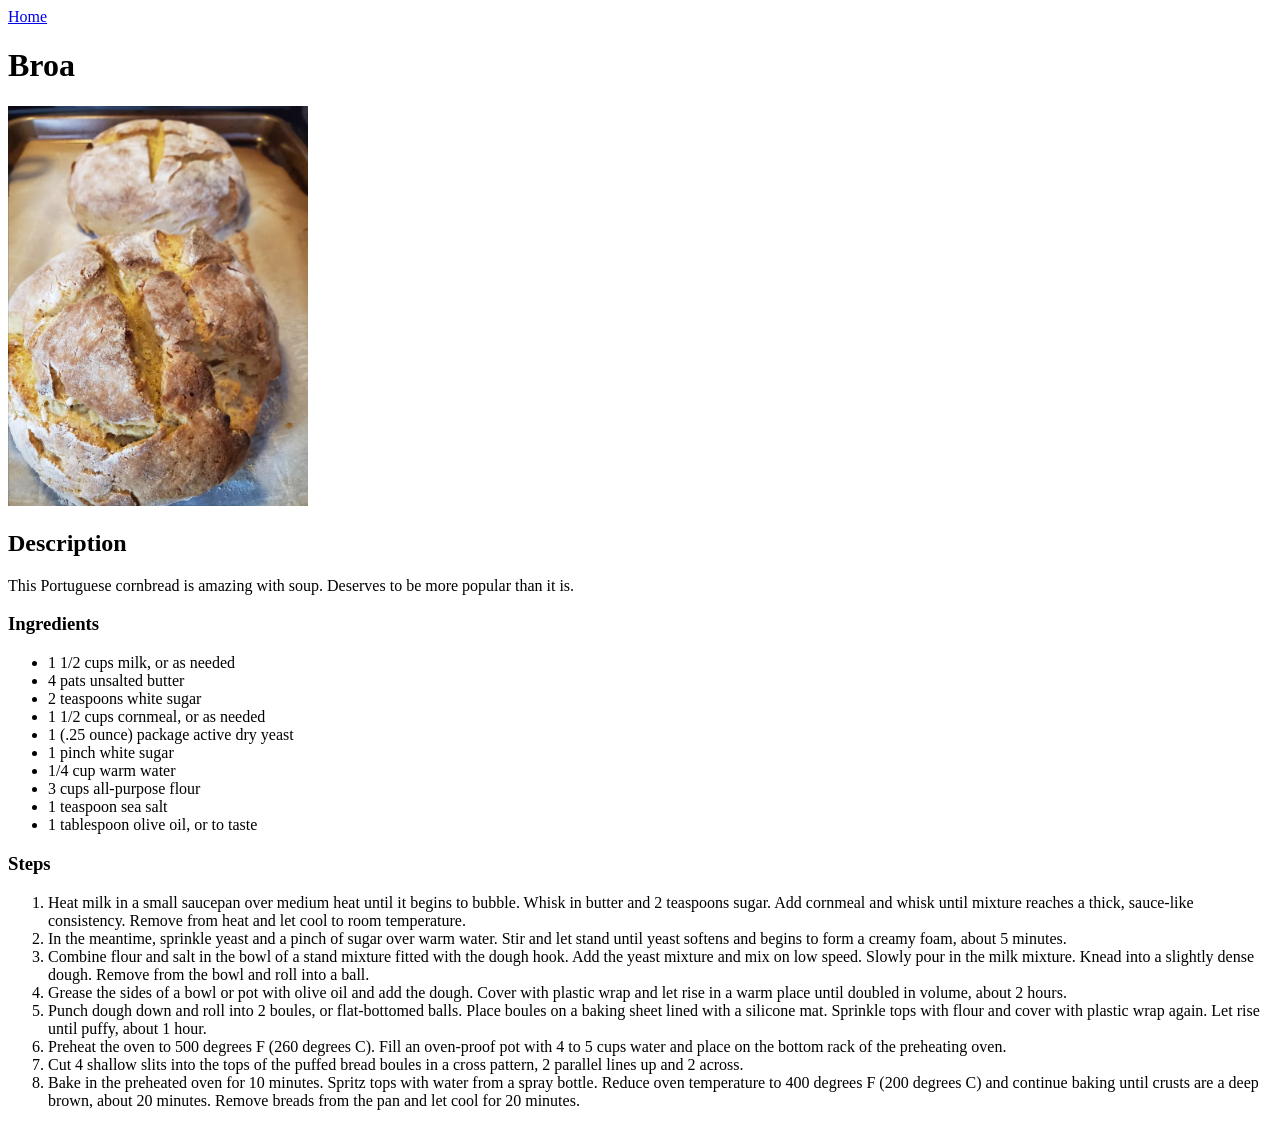
==== recipes/broa.html @ fe74010c "New pages,images created and added with edits I added 2 new recipes and their info also added extra " ====
<!DOCTYPE html>
<html lang="en">
<head>
    <meta charset="UTF-8">
    <meta name="viewport" content="width=device-width, initial-scale=1.0">
    <title>Broa Recipe</title>
</head>
<body>
    <a href="../index.html" target="_blank">Home</a>
    <h1>Broa</h1>
        <img src="images/broa.jpg" alt="A picture of a completed Broa" width="300">
        <h2>Description</h2>
            <p>This Portuguese cornbread is amazing with soup. Deserves to be more popular than it is.</p>
        <h3>Ingredients</h3>
            <ul>
                <li>1 1/2 cups milk, or as needed</li>
                <li>4 pats unsalted butter</li>
                <li>2 teaspoons white sugar</li>
                <li>1 1/2 cups cornmeal, or as needed</li>
                <li>1 (.25 ounce) package active dry yeast</li>
                <li>1 pinch white sugar</li>
                <li>1/4 cup warm water</li>
                <li>3 cups all-purpose flour</li>
                <li>1 teaspoon sea salt</li>
                <li>1 tablespoon olive oil, or to taste</li>
            </ul>
        <h3>Steps</h3>   
            <ol>
                <li>Heat milk in a small saucepan over medium heat until it begins to bubble. Whisk in butter and 2 teaspoons sugar. Add cornmeal and whisk until mixture reaches a thick, sauce-like consistency. Remove from heat and let cool to room temperature.</li>
                <li>In the meantime, sprinkle yeast and a pinch of sugar over warm water. Stir and let stand until yeast softens and begins to form a creamy foam, about 5 minutes.</li>
                <li>Combine flour and salt in the bowl of a stand mixture fitted with the dough hook. Add the yeast mixture and mix on low speed. Slowly pour in the milk mixture. Knead into a slightly dense dough. Remove from the bowl and roll into a ball.</li>
                <li>Grease the sides of a bowl or pot with olive oil and add the dough. Cover with plastic wrap and let rise in a warm place until doubled in volume, about 2 hours.</li>
                <li>Punch dough down and roll into 2 boules, or flat-bottomed balls. Place boules on a baking sheet lined with a silicone mat. Sprinkle tops with flour and cover with plastic wrap again. Let rise until puffy, about 1 hour.</li>
                <li>Preheat the oven to 500 degrees F (260 degrees C). Fill an oven-proof pot with 4 to 5 cups water and place on the bottom rack of the preheating oven.</li>
                <li>Cut 4 shallow slits into the tops of the puffed bread boules in a cross pattern, 2 parallel lines up and 2 across.</li>
                <li>Bake in the preheated oven for 10 minutes. Spritz tops with water from a spray bottle. Reduce oven temperature to 400 degrees F (200 degrees C) and continue baking until crusts are a deep brown, about 20 minutes. Remove breads from the pan and let cool for 20 minutes.</li>
            </ol>

</body>
</html>
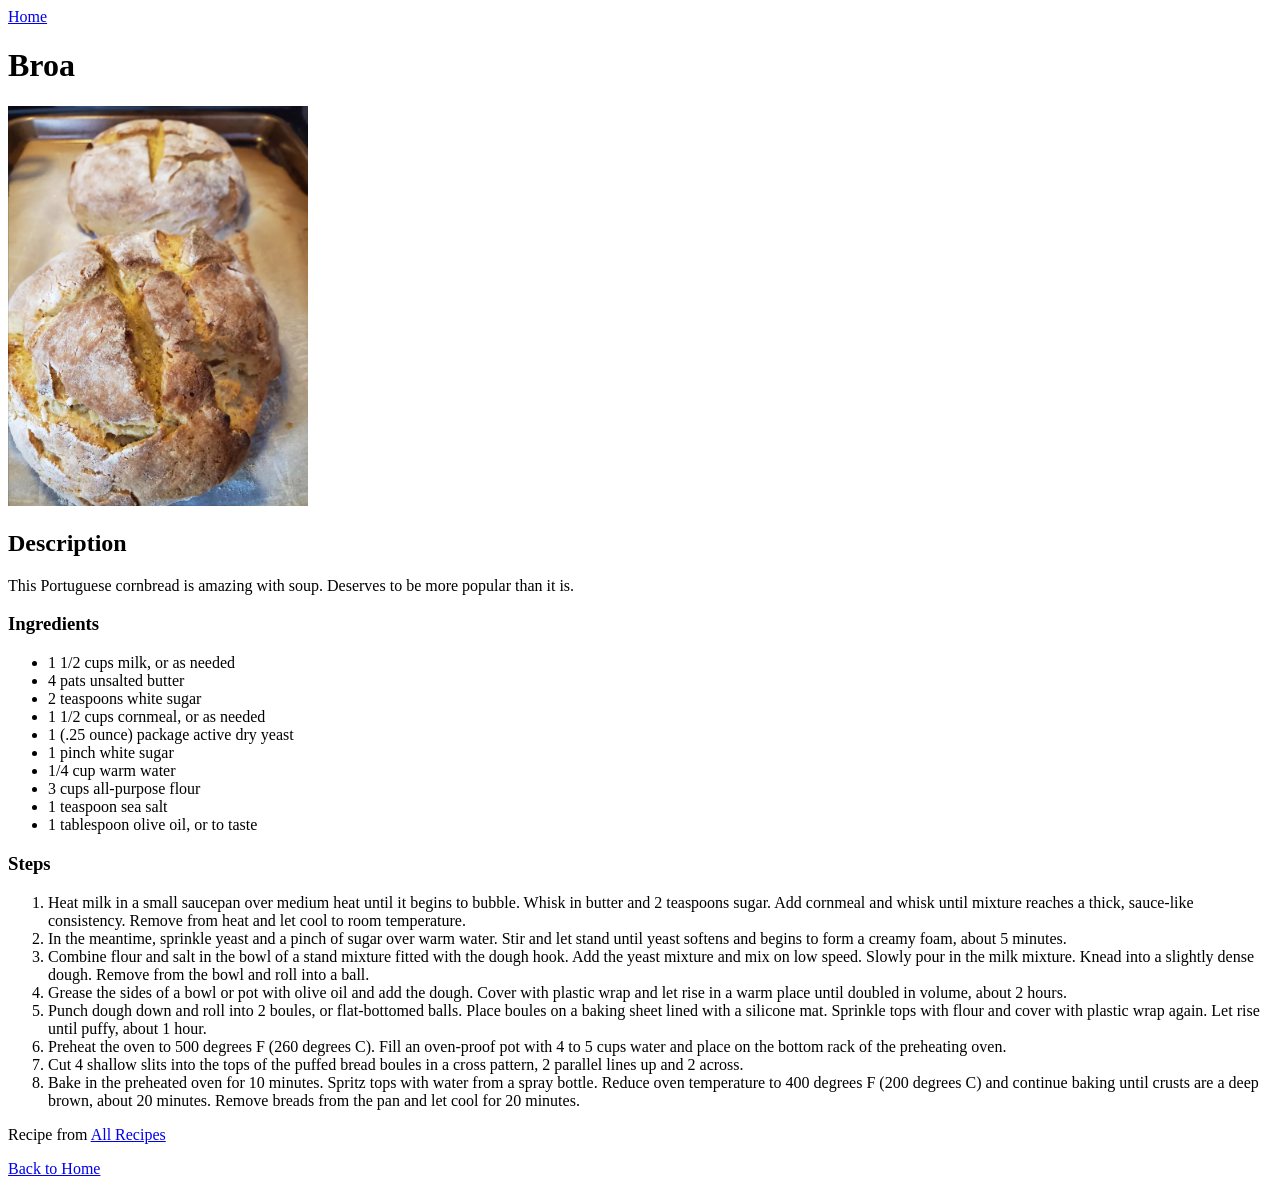
==== commit 86950f92: "Added footers Added footer links to the original recipe sources for each of the recipes. Also added " ====
--- a/recipes/broa.html
+++ b/recipes/broa.html
@@ -37,4 +37,10 @@
             </ol>
 
 </body>
+
+<footer>
+    <p>Recipe from <a href="https://www.allrecipes.com/recipe/229156/broa-portuguese-cornbread/">All Recipes</a></p>
+    <p><a href="../index.html" target="_blank">Back to Home</a></p>
+</footer>
+
 </html>
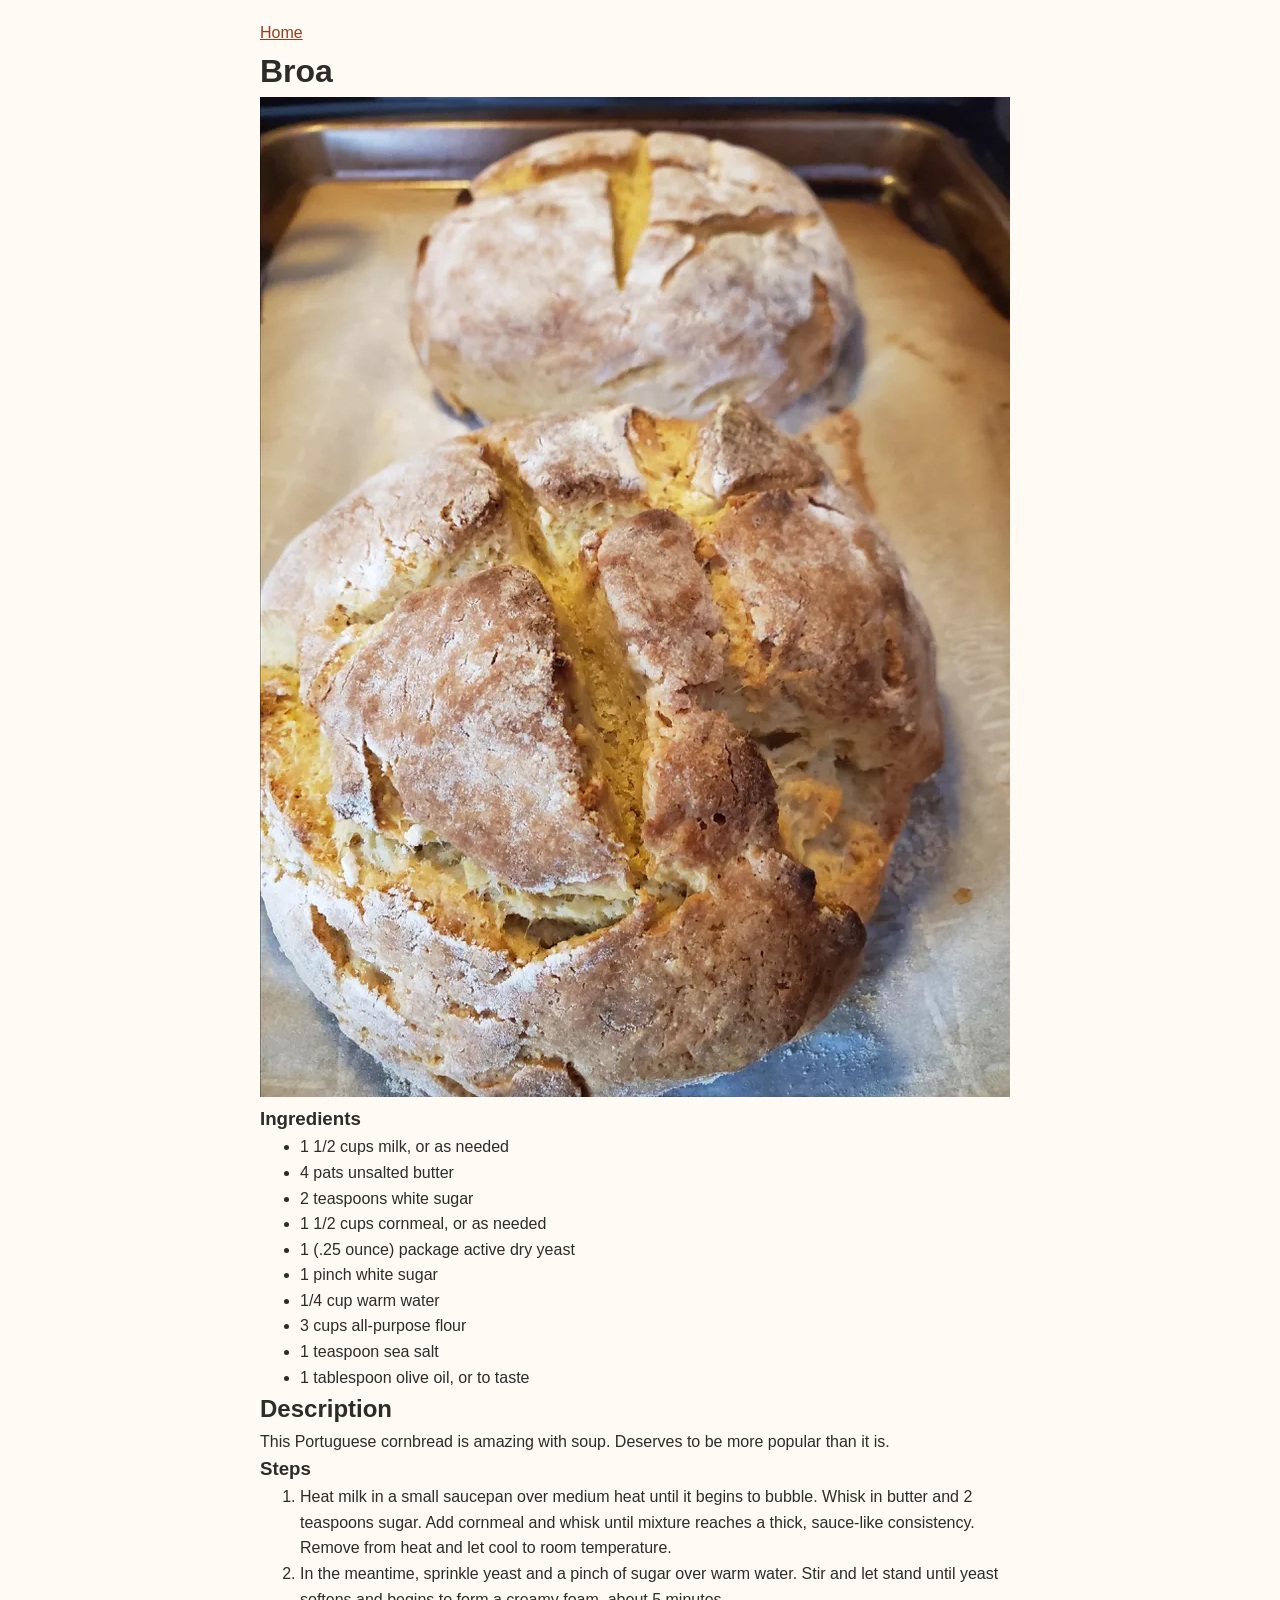
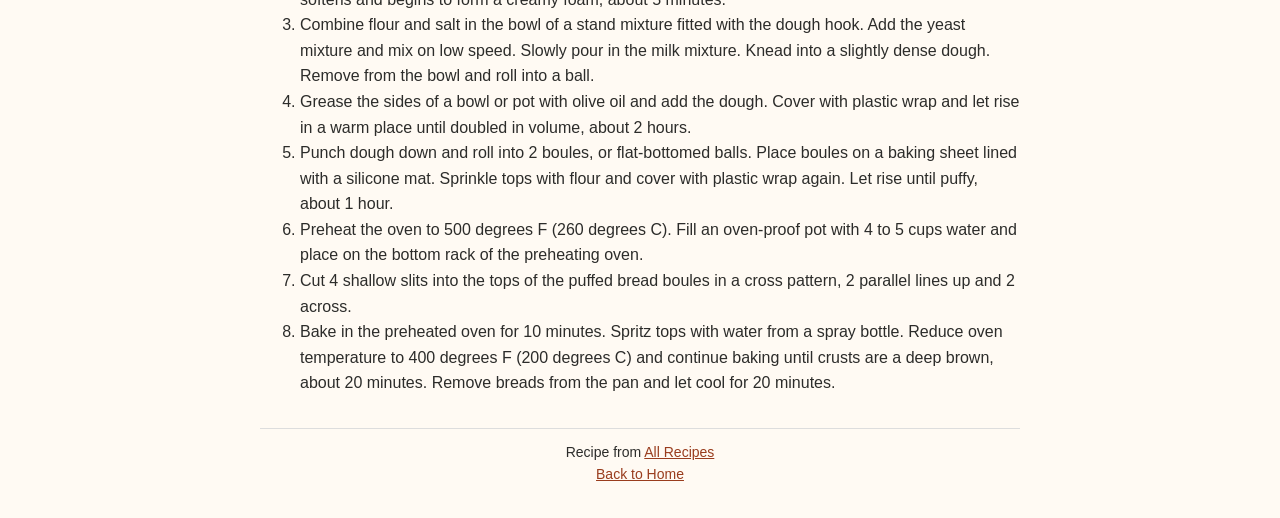
==== commit d9529b35: "Updated Broa page adding div classifications" ====
--- a/recipes/broa.html
+++ b/recipes/broa.html
@@ -3,44 +3,63 @@
 <head>
     <meta charset="UTF-8">
     <meta name="viewport" content="width=device-width, initial-scale=1.0">
+    <link rel="stylesheet" href="../styles.css"> 
     <title>Broa Recipe</title>
 </head>
 <body>
-    <a href="../index.html" target="_blank">Home</a>
-    <h1>Broa</h1>
-        <img src="images/broa.jpg" alt="A picture of a completed Broa" width="300">
-        <h2>Description</h2>
-            <p>This Portuguese cornbread is amazing with soup. Deserves to be more popular than it is.</p>
-        <h3>Ingredients</h3>
-            <ul>
-                <li>1 1/2 cups milk, or as needed</li>
-                <li>4 pats unsalted butter</li>
-                <li>2 teaspoons white sugar</li>
-                <li>1 1/2 cups cornmeal, or as needed</li>
-                <li>1 (.25 ounce) package active dry yeast</li>
-                <li>1 pinch white sugar</li>
-                <li>1/4 cup warm water</li>
-                <li>3 cups all-purpose flour</li>
-                <li>1 teaspoon sea salt</li>
-                <li>1 tablespoon olive oil, or to taste</li>
-            </ul>
-        <h3>Steps</h3>   
-            <ol>
-                <li>Heat milk in a small saucepan over medium heat until it begins to bubble. Whisk in butter and 2 teaspoons sugar. Add cornmeal and whisk until mixture reaches a thick, sauce-like consistency. Remove from heat and let cool to room temperature.</li>
-                <li>In the meantime, sprinkle yeast and a pinch of sugar over warm water. Stir and let stand until yeast softens and begins to form a creamy foam, about 5 minutes.</li>
-                <li>Combine flour and salt in the bowl of a stand mixture fitted with the dough hook. Add the yeast mixture and mix on low speed. Slowly pour in the milk mixture. Knead into a slightly dense dough. Remove from the bowl and roll into a ball.</li>
-                <li>Grease the sides of a bowl or pot with olive oil and add the dough. Cover with plastic wrap and let rise in a warm place until doubled in volume, about 2 hours.</li>
-                <li>Punch dough down and roll into 2 boules, or flat-bottomed balls. Place boules on a baking sheet lined with a silicone mat. Sprinkle tops with flour and cover with plastic wrap again. Let rise until puffy, about 1 hour.</li>
-                <li>Preheat the oven to 500 degrees F (260 degrees C). Fill an oven-proof pot with 4 to 5 cups water and place on the bottom rack of the preheating oven.</li>
-                <li>Cut 4 shallow slits into the tops of the puffed bread boules in a cross pattern, 2 parallel lines up and 2 across.</li>
-                <li>Bake in the preheated oven for 10 minutes. Spritz tops with water from a spray bottle. Reduce oven temperature to 400 degrees F (200 degrees C) and continue baking until crusts are a deep brown, about 20 minutes. Remove breads from the pan and let cool for 20 minutes.</li>
-            </ol>
+    <div class="page">
+        <header class="site-header">
+            <a href="../index.html">Home</a>
+        </header>
 
+        <h1 class="recipe-title">Broa</h1>
+
+        <div class="recipe-layout">
+            <div class="recipe-left">
+                <img src="images/broa.jpg" alt="A picture of a completed Broa">
+                <div class="section-box">
+                    <h3>Ingredients</h3>
+                    <ul>
+                        <li>1 1/2 cups milk, or as needed</li>
+                        <li>4 pats unsalted butter</li>
+                        <li>2 teaspoons white sugar</li>
+                        <li>1 1/2 cups cornmeal, or as needed</li>
+                        <li>1 (.25 ounce) package active dry yeast</li>
+                        <li>1 pinch white sugar</li>
+                        <li>1/4 cup warm water</li>
+                        <li>3 cups all-purpose flour</li>
+                        <li>1 teaspoon sea salt</li>
+                        <li>1 tablespoon olive oil, or to taste</li>
+                    </ul>
+                </div>
+            </div>
+
+            <div class="recipe-right">
+                <div class="section-box">
+                    <h2>Description</h2>
+                    <p>This Portuguese cornbread is amazing with soup. Deserves to be more popular than it is.</p>
+                </div>
+
+                <div class="section-box">
+                    <h3>Steps</h3>
+                    <ol>
+                        <li>Heat milk in a small saucepan over medium heat until it begins to bubble. Whisk in butter and 2 teaspoons sugar. Add cornmeal and whisk until mixture reaches a thick, sauce-like consistency. Remove from heat and let cool to room temperature.</li>
+                        <li>In the meantime, sprinkle yeast and a pinch of sugar over warm water. Stir and let stand until yeast softens and begins to form a creamy foam, about 5 minutes.</li>
+                        <li>Combine flour and salt in the bowl of a stand mixture fitted with the dough hook. Add the yeast mixture and mix on low speed. Slowly pour in the milk mixture. Knead into a slightly dense dough. Remove from the bowl and roll into a ball.</li>
+                        <li>Grease the sides of a bowl or pot with olive oil and add the dough. Cover with plastic wrap and let rise in a warm place until doubled in volume, about 2 hours.</li>
+                        <li>Punch dough down and roll into 2 boules, or flat-bottomed balls. Place boules on a baking sheet lined with a silicone mat. Sprinkle tops with flour and cover with plastic wrap again. Let rise until puffy, about 1 hour.</li>
+                        <li>Preheat the oven to 500 degrees F (260 degrees C). Fill an oven-proof pot with 4 to 5 cups water and place on the bottom rack of the preheating oven.</li>
+                        <li>Cut 4 shallow slits into the tops of the puffed bread boules in a cross pattern, 2 parallel lines up and 2 across.</li>
+                        <li>Bake in the preheated oven for 10 minutes. Spritz tops with water from a spray bottle. Reduce oven temperature to 400 degrees F (200 degrees C) and continue baking until crusts are a deep brown, about 20 minutes. Remove breads from the pan and let cool for 20 minutes.</li>
+                    </ol>
+                </div>
+            </div>
+        </div>
+
+        <footer class="site-footer">
+            <p>Recipe from <a href="https://www.allrecipes.com/recipe/270133/broa-portuguese-cornbread/" target="_blank">All Recipes</a></p>
+            <p><a href="../index.html" target="_blank">Back to Home</a></p>
+        </footer>
+    </div>
 </body>
-
-<footer>
-    <p>Recipe from <a href="https://www.allrecipes.com/recipe/229156/broa-portuguese-cornbread/">All Recipes</a></p>
-    <p><a href="../index.html" target="_blank">Back to Home</a></p>
-</footer>
-
 </html>
--- a/styles.css
+++ b/styles.css
@@ -0,0 +1,104 @@
+/* Reset some default styles */
+
+*{
+   margin: 0;
+   box-sizing: border-box;
+}
+
+body {
+    font-family: Arial, sans-serif;
+    font-size: 16px;
+    line-height: 1.6;
+    color: #2c2c2a;
+    background-color: #fffaf3;
+}
+
+a {
+    color: #993c1d;
+}
+
+/* Wrapping the page */
+
+.page{
+    max-width: 800px;
+    margin: 0 auto;
+    padding: 20px;
+}
+
+/* Footer */
+
+.site-footer{
+    margin-top: 32px;
+    padding: 12px;
+    font-size: 14px;
+    text-align: center;
+    border-top: 1px solid #ddd;
+}
+
+/* Homepage */
+
+.hero {
+    text-align: center;
+    padding: 16px;
+    margin-top: 32px;
+}
+
+.main-heading {
+    font-size: 36px;
+    line-height: 1.2;
+    margin-bottom: 8px;
+}
+
+.cards{
+    display: flex;
+    gap: 20px;
+    margin: 32px 0;
+    padding: 0;
+    list-style: none;
+}
+
+.card {
+    flex: 1;
+    padding: 16px;
+    border: 1px solid #ddd;
+    border-radius: 12px;
+    background: #fff;
+}
+
+.card-img{
+    display: block;
+    width: 100%;
+    height: 120px;
+    object-fit: cover;
+    border-radius: 8px;
+    margin-bottom: 12px;
+}
+
+.card-title{
+    font-size: 20px;
+    margin-bottom: 6px;
+}
+
+.card-title a{
+    text-decoration: none;
+}
+
+.card-title a:hover{
+    text-decoration: underline;
+}
+
+.card-text{
+    font-size: 14px;
+    line-height: 1.5;
+    color: #5f5e5a;
+    margin-bottom: 8px;
+}
+
+.tag{
+    display: inline-block;
+    font-size: 12px;
+    padding: 2px 8px;
+    border-radius: 8px;
+    color: #633806;
+    background: #faeeda;
+}
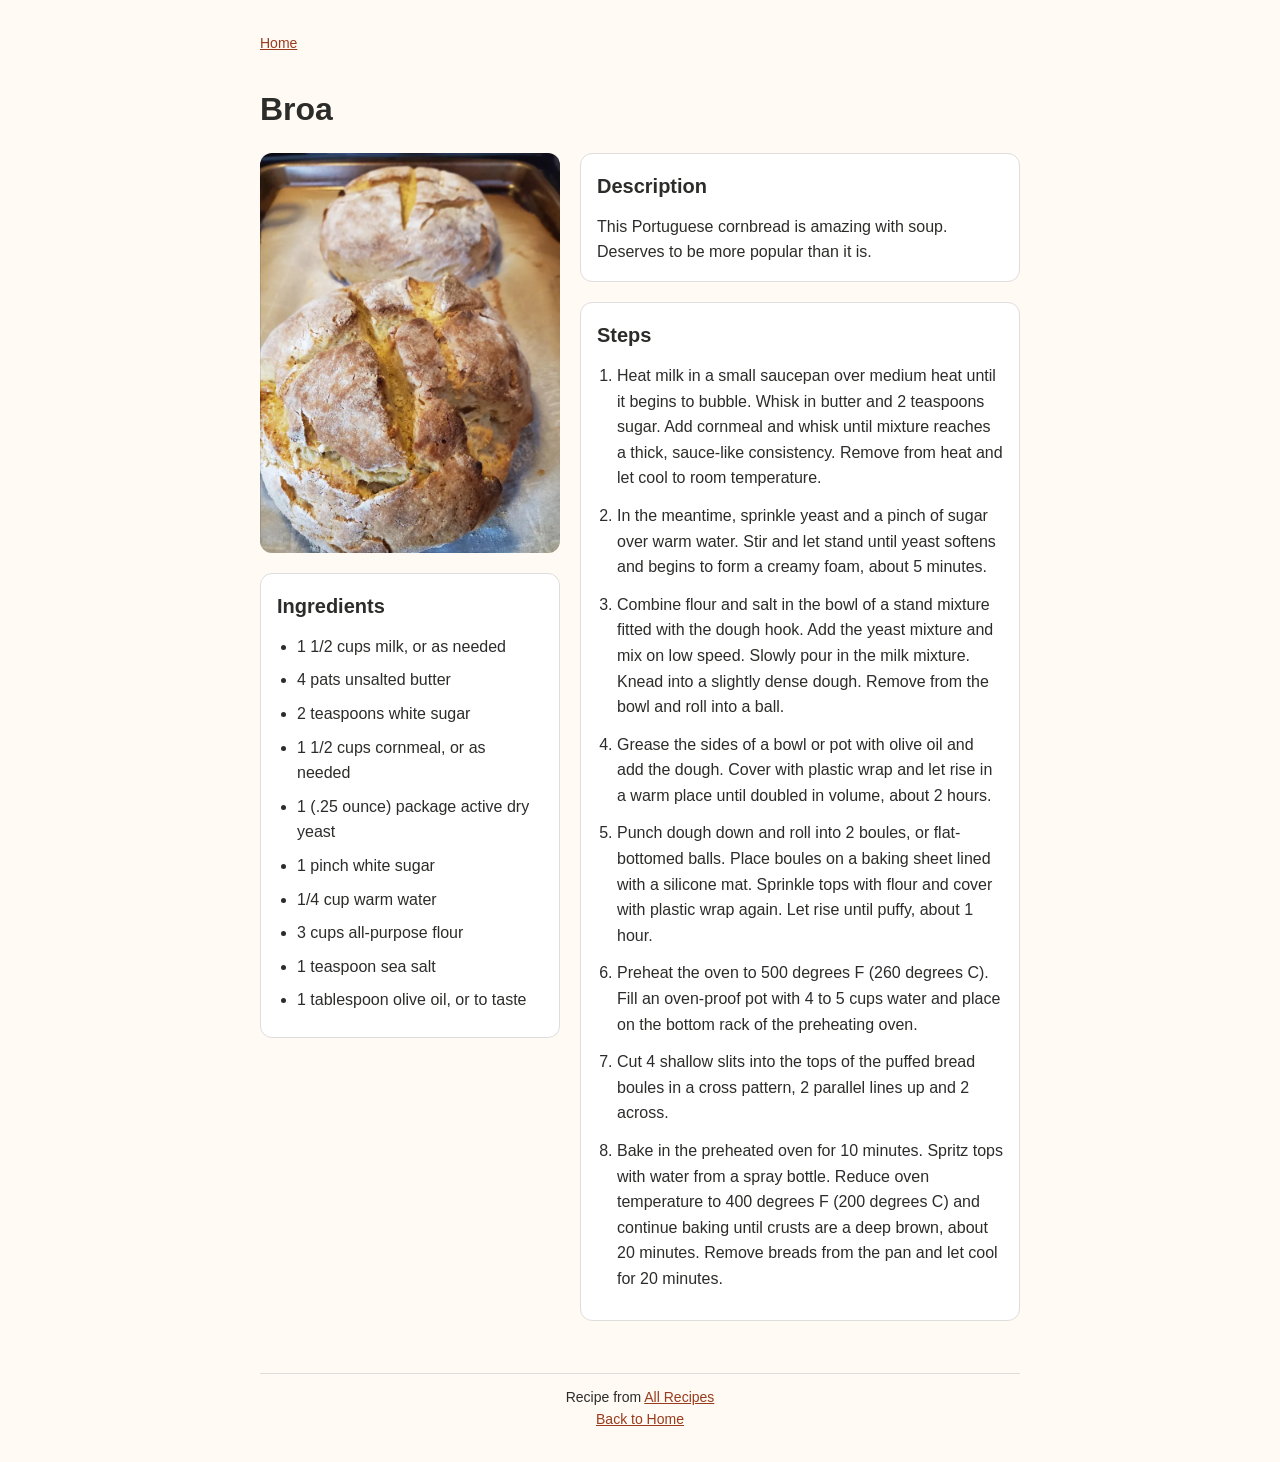
==== commit 96c02469: "Removed the target="_blank" attribute from footers" ====
--- a/recipes/broa.html
+++ b/recipes/broa.html
@@ -58,7 +58,7 @@
 
         <footer class="site-footer">
             <p>Recipe from <a href="https://www.allrecipes.com/recipe/270133/broa-portuguese-cornbread/" target="_blank">All Recipes</a></p>
-            <p><a href="../index.html" target="_blank">Back to Home</a></p>
+            <p><a href="../index.html">Back to Home</a></p>
         </footer>
     </div>
 </body>
--- a/styles.css
+++ b/styles.css
@@ -101,4 +101,68 @@
     border-radius: 8px;
     color: #633806;
     background: #faeeda;
+}
+
+/* Recipe Pages */
+
+.site-header{
+    padding: 12px 0;
+    font-size: 14px;
+}
+
+.recipe-title{
+    font-size: 32px;
+    line-height: 1.2;
+    margin: 24px 0 8px;
+}
+
+.recipe-layout{
+    display: flex;
+    gap: 20px;
+    margin-top: 24px;
+}
+
+.recipe-left{
+    flex: 0 0 300px;
+}
+
+.recipe-left img{
+    display: block;
+    width: 100%;
+    border-radius: 12px;
+    margin-bottom: 20px;
+}
+
+.recipe-right{
+    flex: 1;
+}
+
+.section-box{
+    padding: 16px;
+    border: 1px solid #ddd;
+    border-radius: 12px;
+    background: #fff;
+    margin-bottom: 20px;
+}
+
+.section-box h2,.section-box h3{
+    font-size: 20px;
+    margin-bottom: 12px;
+}
+
+.section-box h4{
+    font-size: 16px;
+    margin: 12px 0 6px;
+}
+
+.section-box ul,.section-box ol{
+    padding-left: 20px;
+}
+
+.section-box li{
+    margin-bottom: 8px;
+}
+
+.section-box ol li{
+    margin-bottom: 12px;
 }
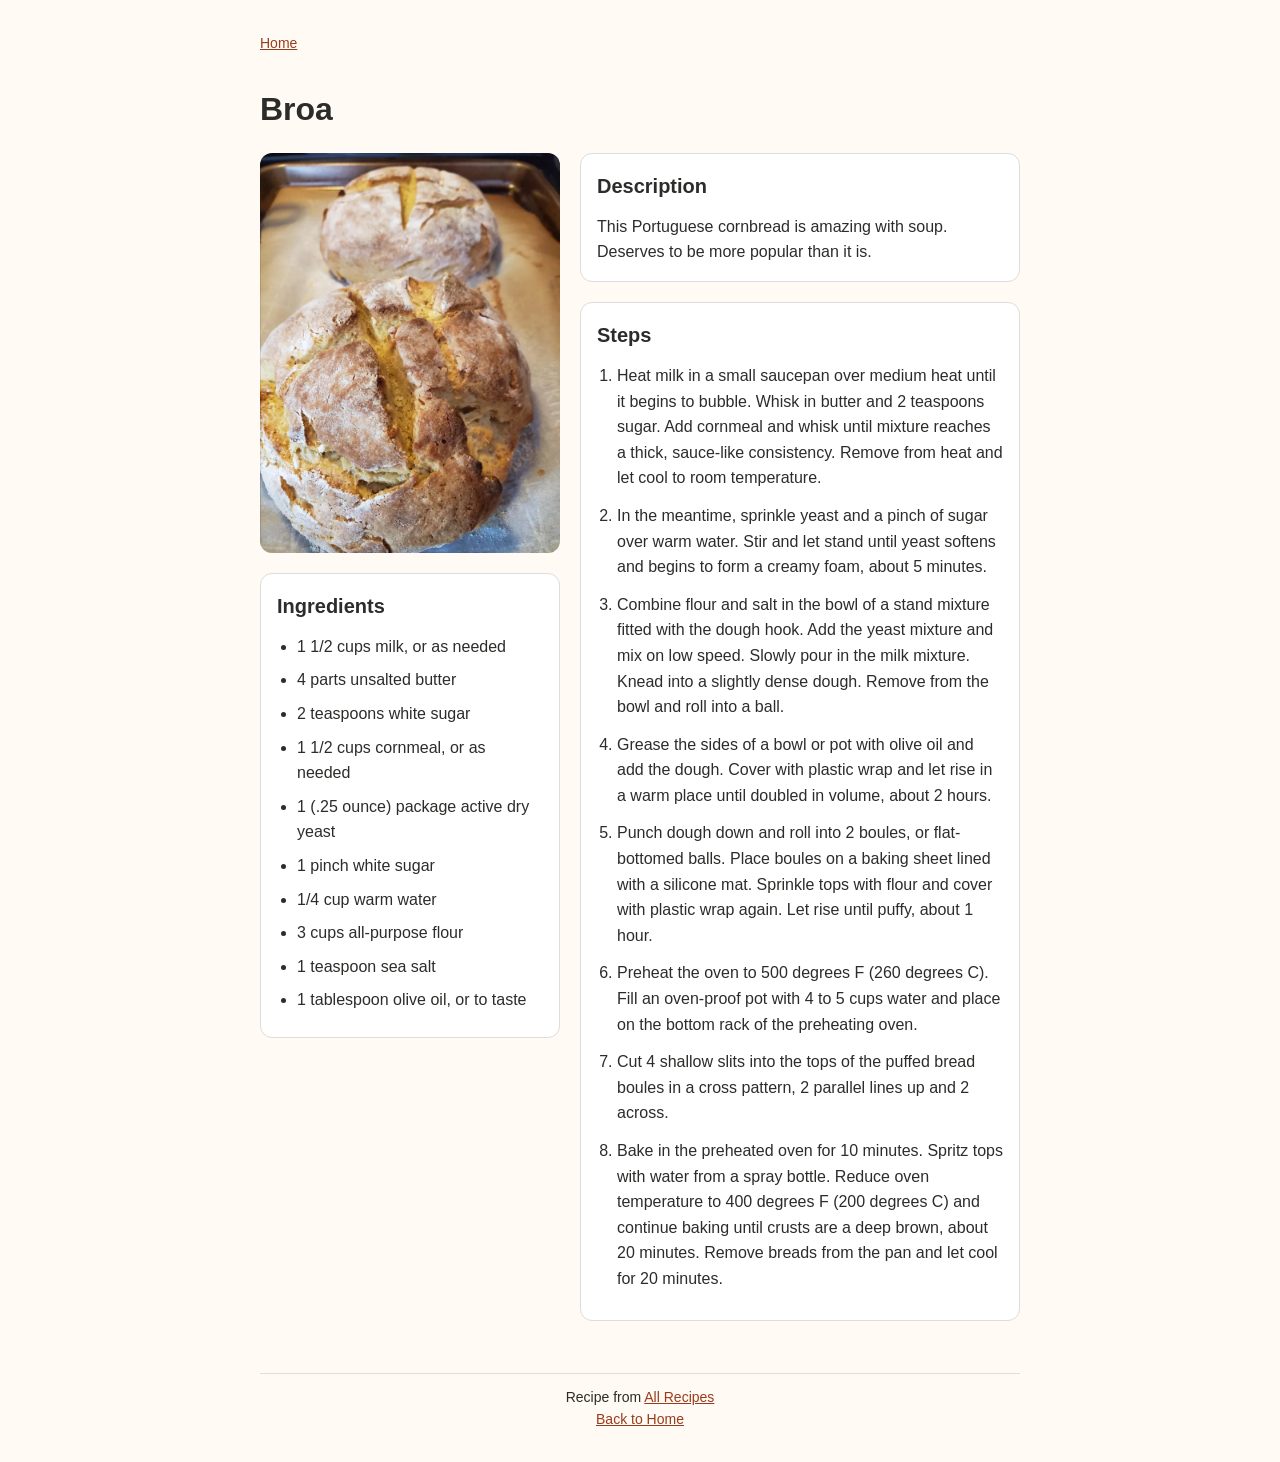
==== commit 0e9b19ec: "Fixed spelling" ====
--- a/recipes/broa.html
+++ b/recipes/broa.html
@@ -21,7 +21,7 @@
                     <h3>Ingredients</h3>
                     <ul>
                         <li>1 1/2 cups milk, or as needed</li>
-                        <li>4 pats unsalted butter</li>
+                        <li>4 parts unsalted butter</li>
                         <li>2 teaspoons white sugar</li>
                         <li>1 1/2 cups cornmeal, or as needed</li>
                         <li>1 (.25 ounce) package active dry yeast</li>
